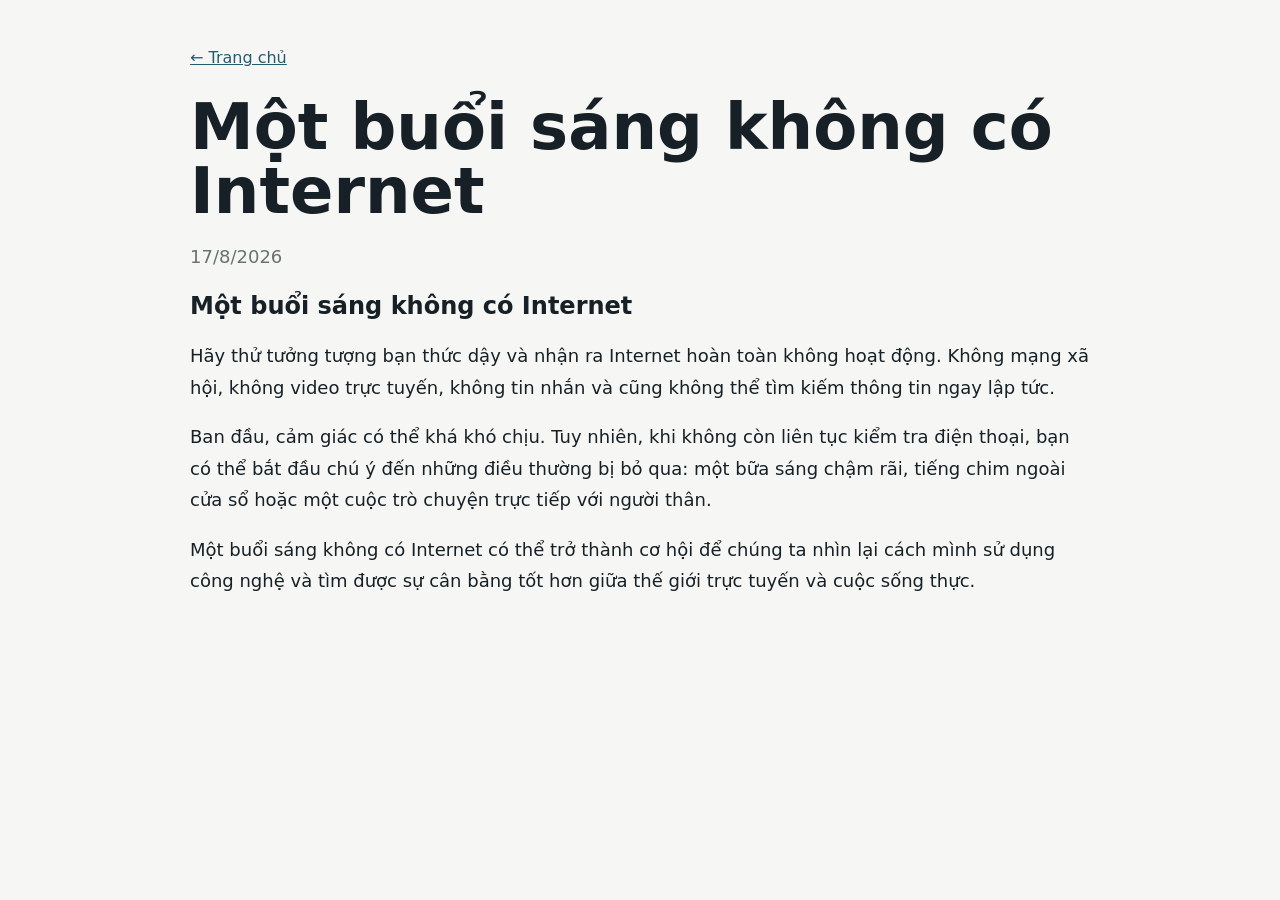
==== posts/mot-buoi-sang-khong-co-internet/index.html @ 49d6b51d "Publish mot-buoi-sang-khong-co-internet" ====
<!doctype html>
<html lang="vi">
<head>
  <meta charset="utf-8">
  <meta name="viewport" content="width=device-width, initial-scale=1">
  <title>Một buổi sáng không có Internet</title>
  <link rel="stylesheet" href="../../style.css">
</head>
<body>
  <main class="post-page">
    <a href="../../">← Trang chủ</a>
    <article>
      <h1>Một buổi sáng không có Internet</h1>
      <p class="meta">17/8/2026</p>
      <h2>Một buổi sáng không có Internet</h2> 
<p>Hãy thử tưởng tượng bạn thức dậy và nhận ra Internet hoàn toàn không hoạt động. Không mạng xã hội, không video trực tuyến, không tin nhắn và cũng không thể tìm kiếm thông tin ngay lập tức.</p> 
<p>Ban đầu, cảm giác có thể khá khó chịu. Tuy nhiên, khi không còn liên tục kiểm tra điện thoại, bạn có thể bắt đầu chú ý đến những điều thường bị bỏ qua: một bữa sáng chậm rãi, tiếng chim ngoài cửa sổ hoặc một cuộc trò chuyện trực tiếp với người thân.</p> 
<p>Một buổi sáng không có Internet có thể trở thành cơ hội để chúng ta nhìn lại cách mình sử dụng công nghệ và tìm được sự cân bằng tốt hơn giữa thế giới trực tuyến và cuộc sống thực.</p>
    </article>
  </main>
</body>
</html>
---- style.css ----
:root {
  font-family: Inter, ui-sans-serif, system-ui, sans-serif;
  color: #172026;
  background: #f6f7f4;
}

body {
  margin: 0;
}

a {
  color: #245c6f;
}

.home,
.post-page {
  width: min(900px, calc(100vw - 32px));
  margin: 0 auto;
  padding: 48px 0;
}

.home header {
  border-bottom: 1px solid #d9ddd5;
  margin-bottom: 24px;
  padding-bottom: 20px;
}

h1 {
  font-size: clamp(34px, 6vw, 64px);
  line-height: 1;
  margin: 0 0 12px;
}

.post-list {
  display: grid;
  gap: 14px;
}

.post-card {
  border-bottom: 1px solid #d9ddd5;
  padding: 8px 0 18px;
}

.post-card h2 {
  margin: 0 0 8px;
  font-size: 24px;
}

.post-card p {
  color: #46514a;
  margin: 0 0 8px;
}

.post-card small,
.meta {
  color: #69736b;
}

.post-page article {
  margin-top: 28px;
}

.post-page article :where(p, li) {
  font-size: 18px;
  line-height: 1.75;
}

.post-page img {
  max-width: 100%;
  height: auto;
}
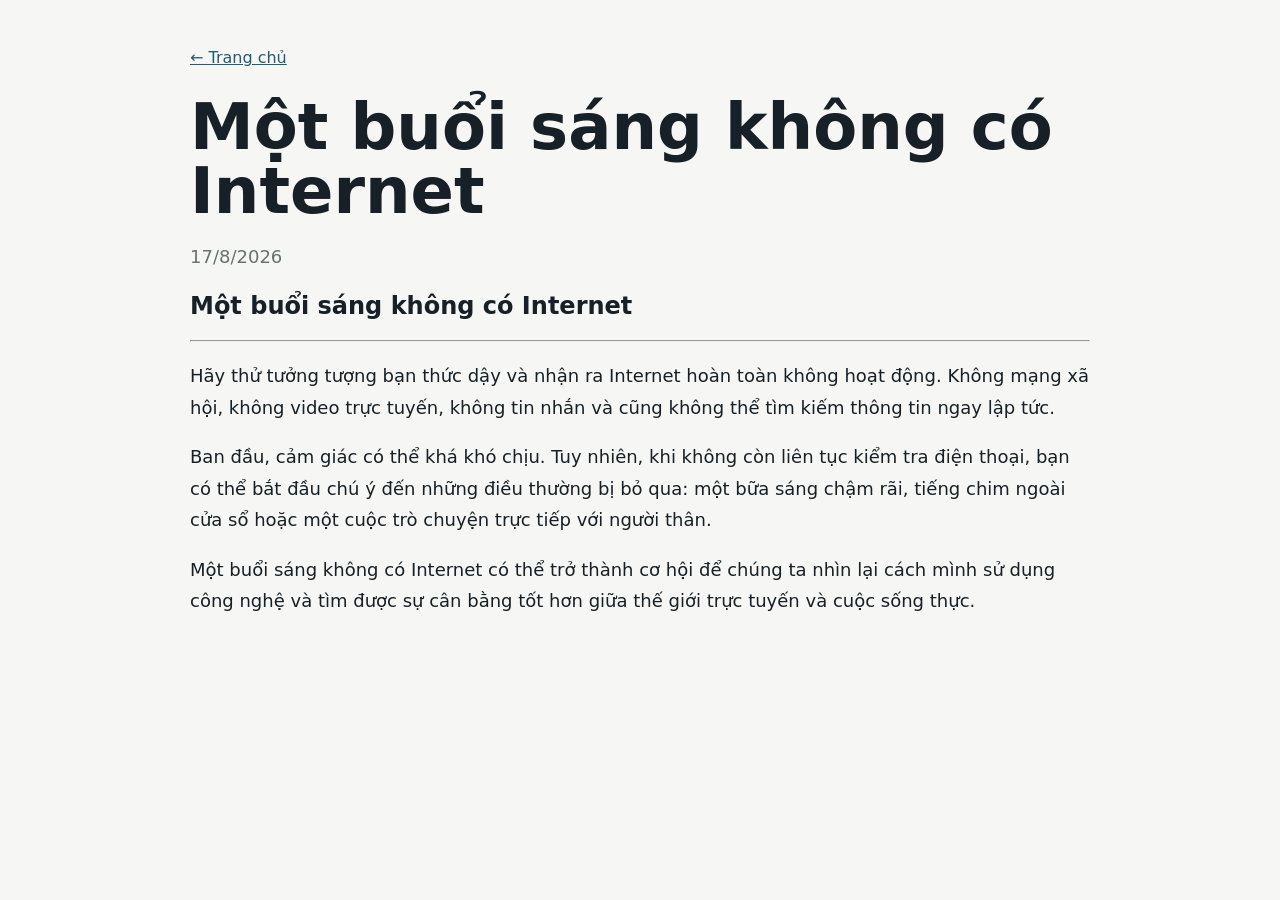
==== commit 3758ae01: "Publish mot-buoi-sang-khong-co-internet" ====
--- a/posts/mot-buoi-sang-khong-co-internet/index.html
+++ b/posts/mot-buoi-sang-khong-co-internet/index.html
@@ -13,6 +13,7 @@
       <h1>Một buổi sáng không có Internet</h1>
       <p class="meta">17/8/2026</p>
       <h2>Một buổi sáng không có Internet</h2> 
+<hr>
 <p>Hãy thử tưởng tượng bạn thức dậy và nhận ra Internet hoàn toàn không hoạt động. Không mạng xã hội, không video trực tuyến, không tin nhắn và cũng không thể tìm kiếm thông tin ngay lập tức.</p> 
 <p>Ban đầu, cảm giác có thể khá khó chịu. Tuy nhiên, khi không còn liên tục kiểm tra điện thoại, bạn có thể bắt đầu chú ý đến những điều thường bị bỏ qua: một bữa sáng chậm rãi, tiếng chim ngoài cửa sổ hoặc một cuộc trò chuyện trực tiếp với người thân.</p> 
 <p>Một buổi sáng không có Internet có thể trở thành cơ hội để chúng ta nhìn lại cách mình sử dụng công nghệ và tìm được sự cân bằng tốt hơn giữa thế giới trực tuyến và cuộc sống thực.</p>
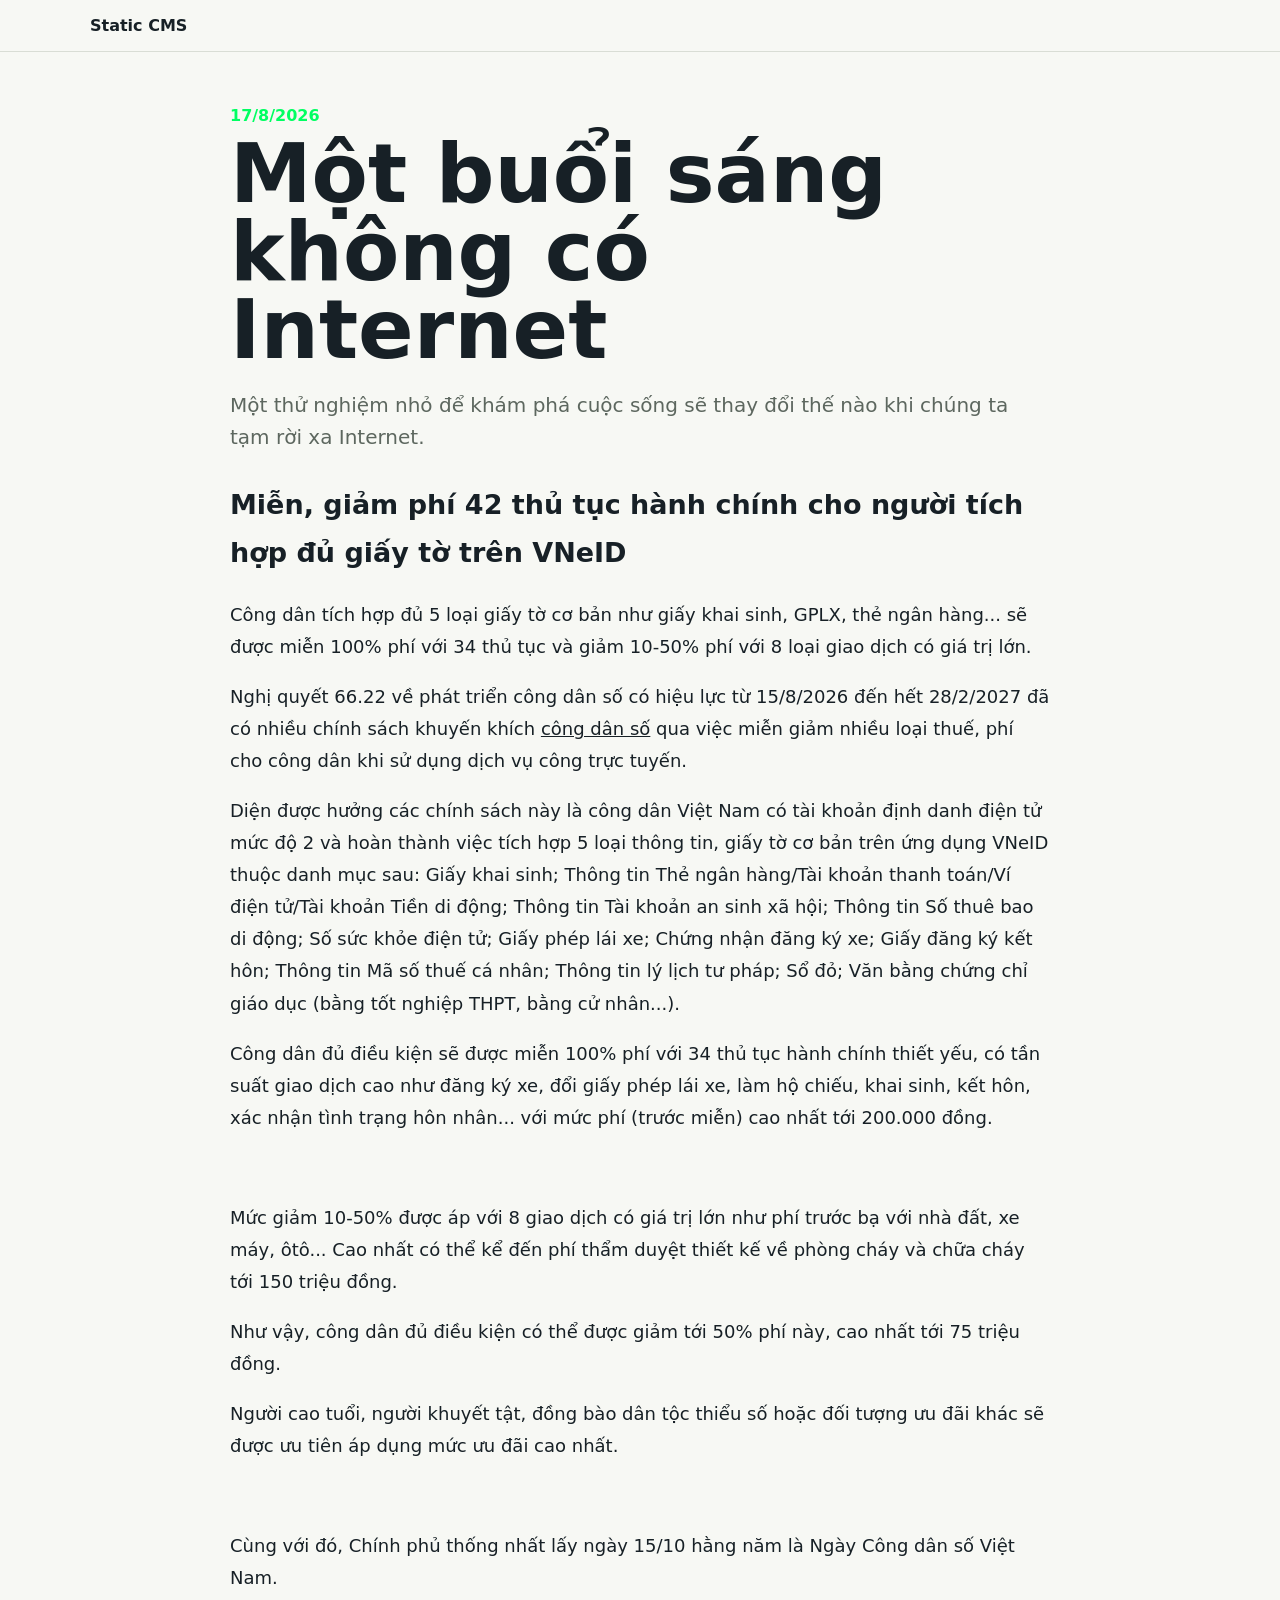
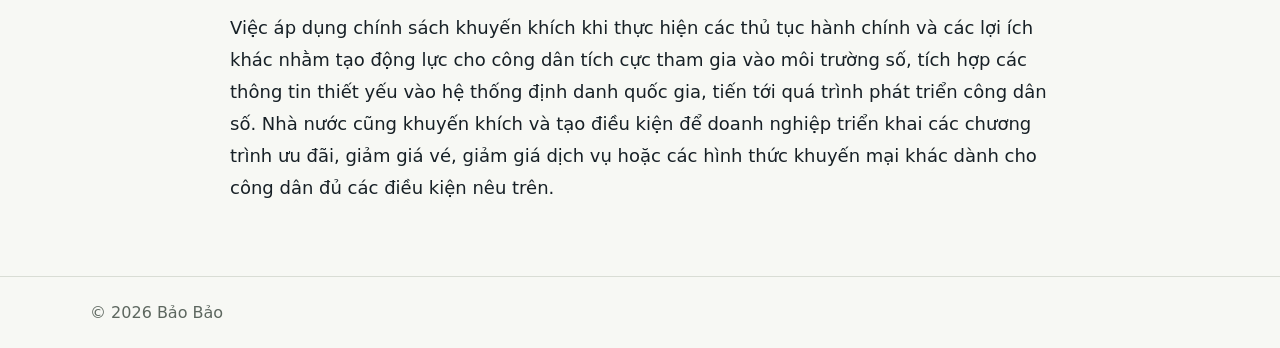
==== commit 17a050dc: "Publish mot-buoi-sang-khong-co-internet" ====
--- a/posts/mot-buoi-sang-khong-co-internet/index.html
+++ b/posts/mot-buoi-sang-khong-co-internet/index.html
@@ -4,20 +4,29 @@
   <meta charset="utf-8">
   <meta name="viewport" content="width=device-width, initial-scale=1">
   <title>Một buổi sáng không có Internet</title>
+  <meta name="description" content="Một thử nghiệm nhỏ để khám phá cuộc sống sẽ thay đổi thế nào khi chúng ta tạm rời xa Internet.">
+  
   <link rel="stylesheet" href="../../style.css">
 </head>
 <body>
-  <main class="post-page">
-    <a href="../../">← Trang chủ</a>
-    <article>
+  <header class="site-header">
+    <a class="brand" href="../../">Static CMS</a>
+    <nav class="site-nav"></nav>
+  </header>
+  <main class="article-shell">
+    <article class="article">
+      
+      <p class="eyebrow">17/8/2026</p>
       <h1>Một buổi sáng không có Internet</h1>
-      <p class="meta">17/8/2026</p>
-      <h2>Một buổi sáng không có Internet</h2> 
-<hr>
-<p>Hãy thử tưởng tượng bạn thức dậy và nhận ra Internet hoàn toàn không hoạt động. Không mạng xã hội, không video trực tuyến, không tin nhắn và cũng không thể tìm kiếm thông tin ngay lập tức.</p> 
-<p>Ban đầu, cảm giác có thể khá khó chịu. Tuy nhiên, khi không còn liên tục kiểm tra điện thoại, bạn có thể bắt đầu chú ý đến những điều thường bị bỏ qua: một bữa sáng chậm rãi, tiếng chim ngoài cửa sổ hoặc một cuộc trò chuyện trực tiếp với người thân.</p> 
-<p>Một buổi sáng không có Internet có thể trở thành cơ hội để chúng ta nhìn lại cách mình sử dụng công nghệ và tìm được sự cân bằng tốt hơn giữa thế giới trực tuyến và cuộc sống thực.</p>
+      <p class="article-excerpt">Một thử nghiệm nhỏ để khám phá cuộc sống sẽ thay đổi thế nào khi chúng ta tạm rời xa Internet.</p>
+      <div class="article-body"><h2><strong>Miễn, giảm phí 42 thủ tục hành chính cho người tích hợp đủ giấy tờ trên VNeID</strong></h2><p>Công dân tích hợp đủ 5 loại giấy tờ cơ bản như giấy khai sinh, GPLX, thẻ ngân hàng... sẽ được miễn 100% phí với 34 thủ tục và giảm 10-50% phí với 8 loại giao dịch có giá trị lớn.</p><p>Nghị quyết 66.22 về phát triển công dân số có hiệu lực từ 15/8/2026 đến hết 28/2/2027 đã có nhiều chính sách khuyến khích <a href="https://vnexpress.net/he-thong-cham-diem-cong-dan-so-tren-vneid-du-kien-hoat-dong-ra-sao-4996291.html">công dân số</a> qua việc miễn giảm nhiều loại thuế, phí cho công dân khi sử dụng dịch vụ công trực tuyến.</p><p>Diện được hưởng các chính sách này là công dân Việt Nam có tài khoản định danh điện tử mức độ 2 và hoàn thành việc tích hợp 5 loại thông tin, giấy tờ cơ bản trên ứng dụng VNeID thuộc danh mục sau: Giấy khai sinh; Thông tin Thẻ ngân hàng/Tài khoản thanh toán/Ví điện tử/Tài khoản Tiền di động; Thông tin Tài khoản an sinh xã hội; Thông tin Số thuê bao di động; Số sức khỏe điện tử; Giấy phép lái xe; Chứng nhận đăng ký xe; Giấy đăng ký kết hôn; Thông tin Mã số thuế cá nhân; Thông tin lý lịch tư pháp; Sổ đỏ; Văn bằng chứng chỉ giáo dục (bằng tốt nghiệp THPT, bằng cử nhân...).</p><p>Công dân đủ điều kiện sẽ được miễn 100% phí với 34 thủ tục hành chính thiết yếu, có tần suất giao dịch cao như đăng ký xe, đổi giấy phép lái xe, làm hộ chiếu, khai sinh, kết hôn, xác nhận tình trạng hôn nhân... với mức phí (trước miễn) cao nhất tới 200.000 đồng.</p><p>&nbsp;</p><p>Mức giảm 10-50% được áp với 8 giao dịch có giá trị lớn như phí trước bạ với nhà đất, xe máy, ôtô... Cao nhất có thể kể đến phí thẩm duyệt thiết kế về phòng cháy và chữa cháy tới 150 triệu đồng.</p><p>Như vậy, công dân đủ điều kiện có thể được giảm tới 50% phí này, cao nhất tới 75 triệu đồng.</p><p>Người cao tuổi, người khuyết tật, đồng bào dân tộc thiểu số hoặc đối tượng ưu đãi khác sẽ được ưu tiên áp dụng mức ưu đãi cao nhất.</p><p>&nbsp;</p><p>Cùng với đó, Chính phủ thống nhất lấy ngày 15/10 hằng năm là Ngày Công dân số Việt Nam.</p><p>Việc áp dụng chính sách khuyến khích khi thực hiện các thủ tục hành chính và các lợi ích khác nhằm tạo động lực cho công dân tích cực tham gia vào môi trường số, tích hợp các thông tin thiết yếu vào hệ thống định danh quốc gia, tiến tới quá trình phát triển công dân số. Nhà nước cũng khuyến khích và tạo điều kiện để doanh nghiệp triển khai các chương trình ưu đãi, giảm giá vé, giảm giá dịch vụ hoặc các hình thức khuyến mại khác dành cho công dân đủ các điều kiện nêu trên.</p></div>
     </article>
   </main>
+  <footer class="site-footer">
+    <div class="footer-inner">
+      <div>&copy; 2026 Bảo Bảo</div>
+      <nav class="footer-links"></nav>
+    </div>
+  </footer>
 </body>
 </html>
--- a/style.css
+++ b/style.css
@@ -1,71 +1,72 @@
 :root {
   font-family: Inter, ui-sans-serif, system-ui, sans-serif;
   color: #172026;
-  background: #f6f7f4;
+  background: #f7f8f4;
+  --accent: #00ff62;
+  --line: #d9ddd5;
+  --muted: #5d675f;
 }
 
-body {
-  margin: 0;
+* { box-sizing: border-box; }
+body { margin: 0; }
+a { color: inherit; }
+
+.site-header {
+  position: sticky;
+  top: 0;
+  z-index: 10;
+  display: flex;
+  align-items: center;
+  justify-content: space-between;
+  gap: 24px;
+  padding: 16px max(24px, calc((100vw - 1100px) / 2));
+  background: rgba(247, 248, 244, 0.94);
+  border-bottom: 1px solid var(--line);
+  backdrop-filter: blur(12px);
 }
 
-a {
-  color: #245c6f;
+.brand { display: flex; align-items: center; gap: 10px; font-weight: 800; text-decoration: none; }
+.brand img { height: 32px; max-width: 160px; object-fit: contain; }
+.site-nav { display: flex; align-items: center; gap: 18px; flex-wrap: wrap; }
+.site-nav a { color: #334039; text-decoration: none; }
+.site-nav .nav-cta { color: #fff; background: var(--accent); border-radius: 6px; padding: 9px 12px; }
+
+main { width: min(1100px, calc(100vw - 32px)); margin: 0 auto; }
+.hero { display: grid; align-items: end; min-height: 54vh; padding: 72px 0 44px; border-bottom: 1px solid var(--line); }
+.eyebrow { color: var(--accent); font-weight: 800; margin: 0 0 10px; }
+h1 { font-size: clamp(42px, 7vw, 82px); line-height: 0.95; margin: 0 0 18px; letter-spacing: 0; max-width: 880px; }
+.hero p:not(.eyebrow) { color: var(--muted); font-size: 20px; line-height: 1.6; max-width: 720px; }
+.hero-actions { display: flex; gap: 12px; flex-wrap: wrap; margin-top: 24px; }
+.button { display: inline-flex; align-items: center; min-height: 42px; padding: 10px 14px; border-radius: 6px; background: var(--accent); color: #fff; text-decoration: none; font-weight: 700; }
+.button.secondary { background: transparent; color: #172026; border: 1px solid var(--line); }
+.intro, .custom-section { padding: 32px 0; font-size: 18px; line-height: 1.75; border-bottom: 1px solid var(--line); }
+.post-section { padding: 38px 0 58px; }
+.section-head { margin-bottom: 18px; }
+.section-head h2 { margin: 0; font-size: 32px; }
+.post-grid { display: grid; grid-template-columns: repeat(auto-fit, minmax(240px, 1fr)); gap: 18px; }
+.post-card { border: 1px solid var(--line); border-radius: 8px; background: #fff; overflow: hidden; }
+.post-card a { display: grid; gap: 10px; height: 100%; padding: 16px; text-decoration: none; }
+.post-card img { width: 100%; aspect-ratio: 16 / 9; object-fit: cover; border-radius: 6px; }
+.post-card span, .meta { color: var(--muted); font-size: 13px; }
+.post-card h2 { margin: 0; font-size: 22px; }
+.post-card p { margin: 0; color: var(--muted); line-height: 1.55; }
+
+.article-shell { width: min(820px, calc(100vw - 32px)); }
+.article { padding: 54px 0; }
+.article-cover { width: 100%; aspect-ratio: 16 / 9; object-fit: cover; border-radius: 8px; margin-bottom: 26px; }
+.article-excerpt { color: var(--muted); font-size: 20px; line-height: 1.6; }
+.article-body { margin-top: 28px; font-size: 18px; line-height: 1.78; }
+.article-body img { max-width: 100%; height: auto; border-radius: 8px; }
+
+.site-footer { border-top: 1px solid var(--line); padding: 26px max(24px, calc((100vw - 1100px) / 2)); color: var(--muted); }
+.footer-inner { display: flex; justify-content: space-between; gap: 18px; flex-wrap: wrap; }
+.footer-links { display: flex; gap: 14px; flex-wrap: wrap; }
+.footer-links a { text-decoration: none; color: var(--muted); }
+
+@media (max-width: 720px) {
+  .site-header { align-items: flex-start; flex-direction: column; }
+  .site-nav { gap: 12px; }
+  .hero { min-height: auto; padding-top: 48px; }
 }
 
-.home,
-.post-page {
-  width: min(900px, calc(100vw - 32px));
-  margin: 0 auto;
-  padding: 48px 0;
-}
 
-.home header {
-  border-bottom: 1px solid #d9ddd5;
-  margin-bottom: 24px;
-  padding-bottom: 20px;
-}
-
-h1 {
-  font-size: clamp(34px, 6vw, 64px);
-  line-height: 1;
-  margin: 0 0 12px;
-}
-
-.post-list {
-  display: grid;
-  gap: 14px;
-}
-
-.post-card {
-  border-bottom: 1px solid #d9ddd5;
-  padding: 8px 0 18px;
-}
-
-.post-card h2 {
-  margin: 0 0 8px;
-  font-size: 24px;
-}
-
-.post-card p {
-  color: #46514a;
-  margin: 0 0 8px;
-}
-
-.post-card small,
-.meta {
-  color: #69736b;
-}
-
-.post-page article {
-  margin-top: 28px;
-}
-
-.post-page article :where(p, li) {
-  font-size: 18px;
-  line-height: 1.75;
-}
-
-.post-page img {
-  max-width: 100%;
-  height: auto;
-}
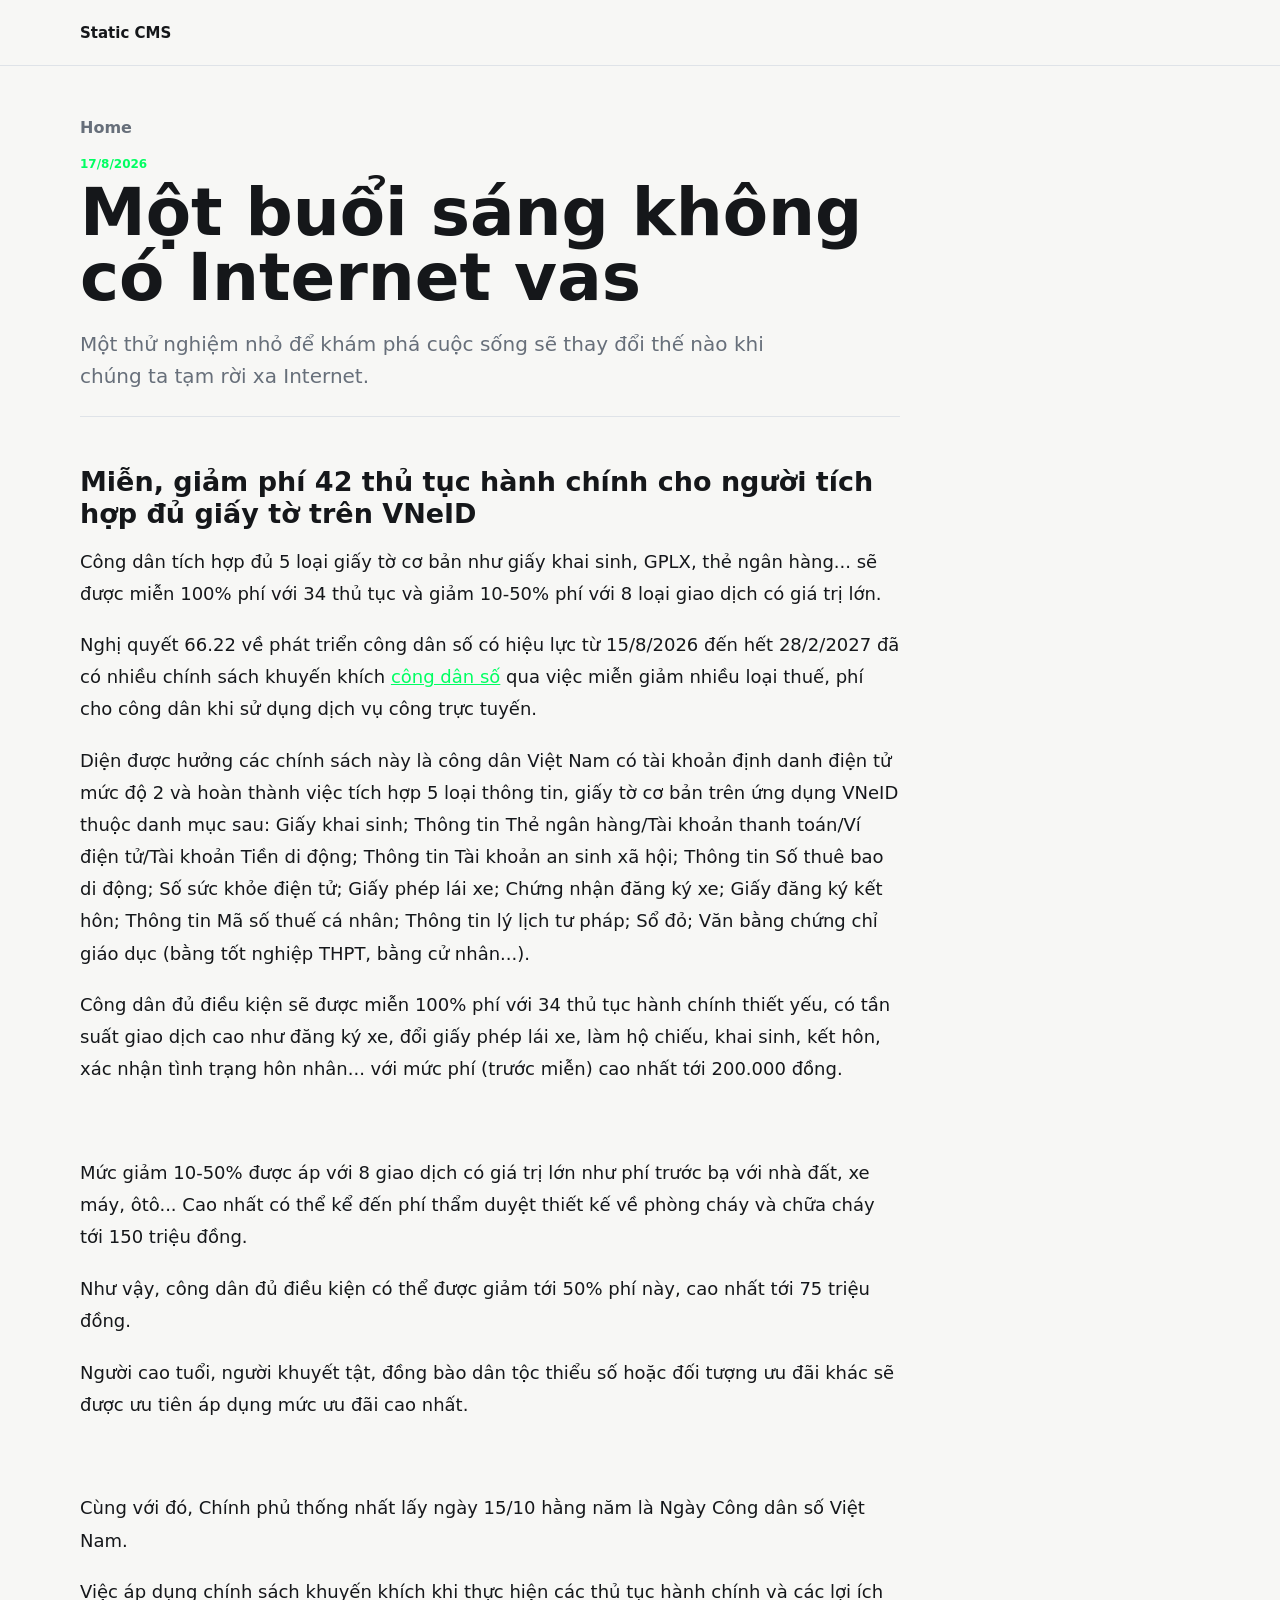
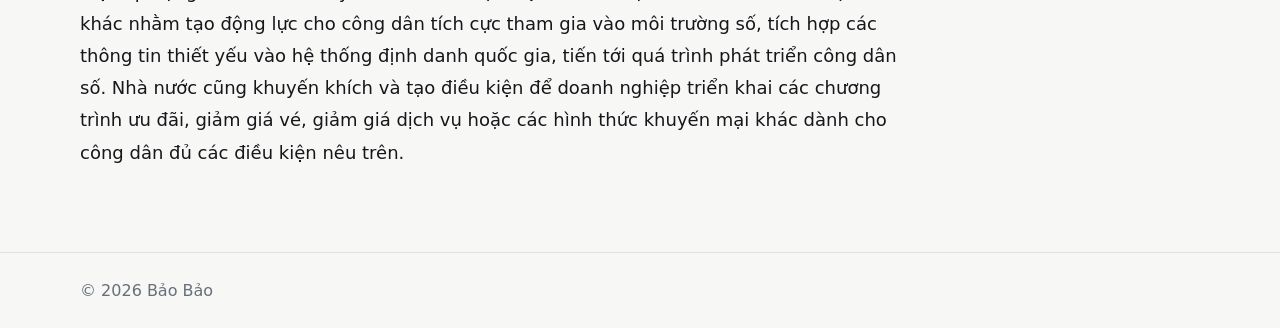
==== commit 0a6e4af7: "Publish mot-buoi-sang-khong-co-internet" ====
--- a/posts/mot-buoi-sang-khong-co-internet/index.html
+++ b/posts/mot-buoi-sang-khong-co-internet/index.html
@@ -3,25 +3,28 @@
 <head>
   <meta charset="utf-8">
   <meta name="viewport" content="width=device-width, initial-scale=1">
-  <title>Một buổi sáng không có Internet</title>
+  <title>Một buổi sáng không có Internet vas</title>
   <meta name="description" content="Một thử nghiệm nhỏ để khám phá cuộc sống sẽ thay đổi thế nào khi chúng ta tạm rời xa Internet.">
   
   <link rel="stylesheet" href="../../style.css">
 </head>
-<body>
+<body class="post-template">
   <header class="site-header">
     <a class="brand" href="../../">Static CMS</a>
     <nav class="site-nav"></nav>
   </header>
-  <main class="article-shell">
-    <article class="article">
-      
-      <p class="eyebrow">17/8/2026</p>
-      <h1>Một buổi sáng không có Internet</h1>
-      <p class="article-excerpt">Một thử nghiệm nhỏ để khám phá cuộc sống sẽ thay đổi thế nào khi chúng ta tạm rời xa Internet.</p>
-      <div class="article-body"><h2><strong>Miễn, giảm phí 42 thủ tục hành chính cho người tích hợp đủ giấy tờ trên VNeID</strong></h2><p>Công dân tích hợp đủ 5 loại giấy tờ cơ bản như giấy khai sinh, GPLX, thẻ ngân hàng... sẽ được miễn 100% phí với 34 thủ tục và giảm 10-50% phí với 8 loại giao dịch có giá trị lớn.</p><p>Nghị quyết 66.22 về phát triển công dân số có hiệu lực từ 15/8/2026 đến hết 28/2/2027 đã có nhiều chính sách khuyến khích <a href="https://vnexpress.net/he-thong-cham-diem-cong-dan-so-tren-vneid-du-kien-hoat-dong-ra-sao-4996291.html">công dân số</a> qua việc miễn giảm nhiều loại thuế, phí cho công dân khi sử dụng dịch vụ công trực tuyến.</p><p>Diện được hưởng các chính sách này là công dân Việt Nam có tài khoản định danh điện tử mức độ 2 và hoàn thành việc tích hợp 5 loại thông tin, giấy tờ cơ bản trên ứng dụng VNeID thuộc danh mục sau: Giấy khai sinh; Thông tin Thẻ ngân hàng/Tài khoản thanh toán/Ví điện tử/Tài khoản Tiền di động; Thông tin Tài khoản an sinh xã hội; Thông tin Số thuê bao di động; Số sức khỏe điện tử; Giấy phép lái xe; Chứng nhận đăng ký xe; Giấy đăng ký kết hôn; Thông tin Mã số thuế cá nhân; Thông tin lý lịch tư pháp; Sổ đỏ; Văn bằng chứng chỉ giáo dục (bằng tốt nghiệp THPT, bằng cử nhân...).</p><p>Công dân đủ điều kiện sẽ được miễn 100% phí với 34 thủ tục hành chính thiết yếu, có tần suất giao dịch cao như đăng ký xe, đổi giấy phép lái xe, làm hộ chiếu, khai sinh, kết hôn, xác nhận tình trạng hôn nhân... với mức phí (trước miễn) cao nhất tới 200.000 đồng.</p><p>&nbsp;</p><p>Mức giảm 10-50% được áp với 8 giao dịch có giá trị lớn như phí trước bạ với nhà đất, xe máy, ôtô... Cao nhất có thể kể đến phí thẩm duyệt thiết kế về phòng cháy và chữa cháy tới 150 triệu đồng.</p><p>Như vậy, công dân đủ điều kiện có thể được giảm tới 50% phí này, cao nhất tới 75 triệu đồng.</p><p>Người cao tuổi, người khuyết tật, đồng bào dân tộc thiểu số hoặc đối tượng ưu đãi khác sẽ được ưu tiên áp dụng mức ưu đãi cao nhất.</p><p>&nbsp;</p><p>Cùng với đó, Chính phủ thống nhất lấy ngày 15/10 hằng năm là Ngày Công dân số Việt Nam.</p><p>Việc áp dụng chính sách khuyến khích khi thực hiện các thủ tục hành chính và các lợi ích khác nhằm tạo động lực cho công dân tích cực tham gia vào môi trường số, tích hợp các thông tin thiết yếu vào hệ thống định danh quốc gia, tiến tới quá trình phát triển công dân số. Nhà nước cũng khuyến khích và tạo điều kiện để doanh nghiệp triển khai các chương trình ưu đãi, giảm giá vé, giảm giá dịch vụ hoặc các hình thức khuyến mại khác dành cho công dân đủ các điều kiện nêu trên.</p></div>
-    </article>
-  </main>
+  <main class="content-shell">
+      <article class="document">
+        <header class="document-head">
+          <a class="back-link" href="../../">Home</a>
+          <p class="eyebrow">17/8/2026</p>
+          <h1>Một buổi sáng không có Internet vas</h1>
+          <p class="lead">Một thử nghiệm nhỏ để khám phá cuộc sống sẽ thay đổi thế nào khi chúng ta tạm rời xa Internet.</p>
+        </header>
+        
+        <div class="prose"><h2><strong>Miễn, giảm phí 42 thủ tục hành chính cho người tích hợp đủ giấy tờ trên VNeID</strong></h2><p>Công dân tích hợp đủ 5 loại giấy tờ cơ bản như giấy khai sinh, GPLX, thẻ ngân hàng... sẽ được miễn 100% phí với 34 thủ tục và giảm 10-50% phí với 8 loại giao dịch có giá trị lớn.</p><p>Nghị quyết 66.22 về phát triển công dân số có hiệu lực từ 15/8/2026 đến hết 28/2/2027 đã có nhiều chính sách khuyến khích <a href="https://vnexpress.net/he-thong-cham-diem-cong-dan-so-tren-vneid-du-kien-hoat-dong-ra-sao-4996291.html">công dân số</a> qua việc miễn giảm nhiều loại thuế, phí cho công dân khi sử dụng dịch vụ công trực tuyến.</p><p>Diện được hưởng các chính sách này là công dân Việt Nam có tài khoản định danh điện tử mức độ 2 và hoàn thành việc tích hợp 5 loại thông tin, giấy tờ cơ bản trên ứng dụng VNeID thuộc danh mục sau: Giấy khai sinh; Thông tin Thẻ ngân hàng/Tài khoản thanh toán/Ví điện tử/Tài khoản Tiền di động; Thông tin Tài khoản an sinh xã hội; Thông tin Số thuê bao di động; Số sức khỏe điện tử; Giấy phép lái xe; Chứng nhận đăng ký xe; Giấy đăng ký kết hôn; Thông tin Mã số thuế cá nhân; Thông tin lý lịch tư pháp; Sổ đỏ; Văn bằng chứng chỉ giáo dục (bằng tốt nghiệp THPT, bằng cử nhân...).</p><p>Công dân đủ điều kiện sẽ được miễn 100% phí với 34 thủ tục hành chính thiết yếu, có tần suất giao dịch cao như đăng ký xe, đổi giấy phép lái xe, làm hộ chiếu, khai sinh, kết hôn, xác nhận tình trạng hôn nhân... với mức phí (trước miễn) cao nhất tới 200.000 đồng.</p><p>&nbsp;</p><p>Mức giảm 10-50% được áp với 8 giao dịch có giá trị lớn như phí trước bạ với nhà đất, xe máy, ôtô... Cao nhất có thể kể đến phí thẩm duyệt thiết kế về phòng cháy và chữa cháy tới 150 triệu đồng.</p><p>Như vậy, công dân đủ điều kiện có thể được giảm tới 50% phí này, cao nhất tới 75 triệu đồng.</p><p>Người cao tuổi, người khuyết tật, đồng bào dân tộc thiểu số hoặc đối tượng ưu đãi khác sẽ được ưu tiên áp dụng mức ưu đãi cao nhất.</p><p>&nbsp;</p><p>Cùng với đó, Chính phủ thống nhất lấy ngày 15/10 hằng năm là Ngày Công dân số Việt Nam.</p><p>Việc áp dụng chính sách khuyến khích khi thực hiện các thủ tục hành chính và các lợi ích khác nhằm tạo động lực cho công dân tích cực tham gia vào môi trường số, tích hợp các thông tin thiết yếu vào hệ thống định danh quốc gia, tiến tới quá trình phát triển công dân số. Nhà nước cũng khuyến khích và tạo điều kiện để doanh nghiệp triển khai các chương trình ưu đãi, giảm giá vé, giảm giá dịch vụ hoặc các hình thức khuyến mại khác dành cho công dân đủ các điều kiện nêu trên.</p></div>
+      </article>
+    </main>
   <footer class="site-footer">
     <div class="footer-inner">
       <div>&copy; 2026 Bảo Bảo</div>
--- a/style.css
+++ b/style.css
@@ -1,15 +1,20 @@
 :root {
-  font-family: Inter, ui-sans-serif, system-ui, sans-serif;
-  color: #172026;
-  background: #f7f8f4;
+  font-family: Inter, ui-sans-serif, system-ui, -apple-system, BlinkMacSystemFont, "Segoe UI", sans-serif;
+  color: #15171a;
+  background: #f7f7f5;
   --accent: #00ff62;
-  --line: #d9ddd5;
-  --muted: #5d675f;
+  --surface: #ffffff;
+  --ink: #15171a;
+  --muted: #676f7a;
+  --line: #dfe3e8;
+  --soft: #f0f2f4;
 }
 
 * { box-sizing: border-box; }
-body { margin: 0; }
+html { background: #f7f7f5; }
+body { margin: 0; background: #f7f7f5; color: var(--ink); }
 a { color: inherit; }
+img { max-width: 100%; }
 
 .site-header {
   position: sticky;
@@ -19,54 +24,267 @@
   align-items: center;
   justify-content: space-between;
   gap: 24px;
-  padding: 16px max(24px, calc((100vw - 1100px) / 2));
-  background: rgba(247, 248, 244, 0.94);
+  min-height: 66px;
+  padding: 14px max(20px, calc((100vw - 1120px) / 2));
+  background: rgba(247,247,245,.92);
   border-bottom: 1px solid var(--line);
   backdrop-filter: blur(12px);
 }
 
-.brand { display: flex; align-items: center; gap: 10px; font-weight: 800; text-decoration: none; }
-.brand img { height: 32px; max-width: 160px; object-fit: contain; }
-.site-nav { display: flex; align-items: center; gap: 18px; flex-wrap: wrap; }
-.site-nav a { color: #334039; text-decoration: none; }
-.site-nav .nav-cta { color: #fff; background: var(--accent); border-radius: 6px; padding: 9px 12px; }
-
-main { width: min(1100px, calc(100vw - 32px)); margin: 0 auto; }
-.hero { display: grid; align-items: end; min-height: 54vh; padding: 72px 0 44px; border-bottom: 1px solid var(--line); }
-.eyebrow { color: var(--accent); font-weight: 800; margin: 0 0 10px; }
-h1 { font-size: clamp(42px, 7vw, 82px); line-height: 0.95; margin: 0 0 18px; letter-spacing: 0; max-width: 880px; }
-.hero p:not(.eyebrow) { color: var(--muted); font-size: 20px; line-height: 1.6; max-width: 720px; }
-.hero-actions { display: flex; gap: 12px; flex-wrap: wrap; margin-top: 24px; }
-.button { display: inline-flex; align-items: center; min-height: 42px; padding: 10px 14px; border-radius: 6px; background: var(--accent); color: #fff; text-decoration: none; font-weight: 700; }
-.button.secondary { background: transparent; color: #172026; border: 1px solid var(--line); }
-.intro, .custom-section { padding: 32px 0; font-size: 18px; line-height: 1.75; border-bottom: 1px solid var(--line); }
-.post-section { padding: 38px 0 58px; }
-.section-head { margin-bottom: 18px; }
-.section-head h2 { margin: 0; font-size: 32px; }
-.post-grid { display: grid; grid-template-columns: repeat(auto-fit, minmax(240px, 1fr)); gap: 18px; }
-.post-card { border: 1px solid var(--line); border-radius: 8px; background: #fff; overflow: hidden; }
-.post-card a { display: grid; gap: 10px; height: 100%; padding: 16px; text-decoration: none; }
-.post-card img { width: 100%; aspect-ratio: 16 / 9; object-fit: cover; border-radius: 6px; }
-.post-card span, .meta { color: var(--muted); font-size: 13px; }
-.post-card h2 { margin: 0; font-size: 22px; }
-.post-card p { margin: 0; color: var(--muted); line-height: 1.55; }
-
-.article-shell { width: min(820px, calc(100vw - 32px)); }
-.article { padding: 54px 0; }
-.article-cover { width: 100%; aspect-ratio: 16 / 9; object-fit: cover; border-radius: 8px; margin-bottom: 26px; }
-.article-excerpt { color: var(--muted); font-size: 20px; line-height: 1.6; }
-.article-body { margin-top: 28px; font-size: 18px; line-height: 1.78; }
-.article-body img { max-width: 100%; height: auto; border-radius: 8px; }
-
-.site-footer { border-top: 1px solid var(--line); padding: 26px max(24px, calc((100vw - 1100px) / 2)); color: var(--muted); }
-.footer-inner { display: flex; justify-content: space-between; gap: 18px; flex-wrap: wrap; }
-.footer-links { display: flex; gap: 14px; flex-wrap: wrap; }
-.footer-links a { text-decoration: none; color: var(--muted); }
-
-@media (max-width: 720px) {
-  .site-header { align-items: flex-start; flex-direction: column; }
-  .site-nav { gap: 12px; }
-  .hero { min-height: auto; padding-top: 48px; }
-}
-
-
+.brand {
+  display: inline-flex;
+  align-items: center;
+  gap: 10px;
+  min-width: 0;
+  color: var(--ink);
+  font-size: 15px;
+  font-weight: 800;
+  text-decoration: none;
+}
+.brand img { height: 30px; max-width: 180px; object-fit: contain; }
+
+.site-nav {
+  display: flex;
+  align-items: center;
+  justify-content: flex-end;
+  gap: 18px;
+  flex-wrap: wrap;
+}
+.site-nav a {
+  color: var(--muted);
+  font-size: 14px;
+  font-weight: 650;
+  text-decoration: none;
+}
+.site-nav a:hover { color: var(--ink); }
+.site-nav .nav-cta {
+  color: #fff;
+  background: var(--accent);
+  border-radius: 8px;
+  padding: 8px 12px;
+}
+
+.hero,
+.index-section,
+.content-band,
+.content-shell {
+  width: min(1120px, calc(100vw - 40px));
+  margin: 0 auto;
+}
+
+.hero {
+  display: grid;
+  align-items: end;
+  min-height: 46vh;
+  padding: 78px 0 46px;
+  border-bottom: 1px solid var(--line);
+}
+.hero-inner { max-width: 780px; }
+.eyebrow {
+  margin: 0 0 10px;
+  color: var(--accent);
+  font-size: 12px;
+  font-weight: 800;
+  text-transform: uppercase;
+}
+h1 {
+  margin: 0;
+  max-width: 920px;
+  font-size: clamp(42px, 7vw, 78px);
+  line-height: .98;
+  font-weight: 850;
+}
+.lead {
+  max-width: 720px;
+  margin: 18px 0 0;
+  color: var(--muted);
+  font-size: 20px;
+  line-height: 1.6;
+}
+.hero-actions {
+  display: flex;
+  flex-wrap: wrap;
+  gap: 10px;
+  margin-top: 26px;
+}
+.button {
+  display: inline-flex;
+  align-items: center;
+  min-height: 42px;
+  padding: 9px 14px;
+  border-radius: 8px;
+  background: var(--accent);
+  color: #fff;
+  font-weight: 800;
+  text-decoration: none;
+}
+.button.secondary {
+  background: transparent;
+  color: var(--ink);
+  border: 1px solid var(--line);
+}
+
+.content-band {
+  padding: 34px 0;
+  border-bottom: 1px solid var(--line);
+}
+.index-section { padding: 38px 0; border-bottom: 1px solid var(--line); }
+.section-head {
+  display: flex;
+  align-items: end;
+  justify-content: space-between;
+  gap: 20px;
+  margin-bottom: 18px;
+}
+.section-head h2 { margin: 0; font-size: 28px; line-height: 1.15; }
+
+.link-grid {
+  display: grid;
+  grid-template-columns: repeat(auto-fit, minmax(220px, 1fr));
+  border-top: 1px solid var(--line);
+  border-left: 1px solid var(--line);
+}
+.index-link {
+  display: flex;
+  min-height: 78px;
+  align-items: center;
+  padding: 16px;
+  border-right: 1px solid var(--line);
+  border-bottom: 1px solid var(--line);
+  color: var(--ink);
+  background: var(--surface);
+  font-weight: 800;
+  text-decoration: none;
+}
+.index-link:hover { background: var(--soft); }
+
+.post-list {
+  display: grid;
+  gap: 0;
+  border-top: 1px solid var(--line);
+}
+.post-card {
+  display: grid;
+  grid-template-columns: minmax(0, 1fr) 220px;
+  gap: 22px;
+  padding: 22px 0;
+  border-bottom: 1px solid var(--line);
+}
+.post-card.without-image { grid-template-columns: minmax(0, 1fr); }
+.post-card a { text-decoration: none; }
+.post-card h3 {
+  margin: 6px 0 8px;
+  color: var(--ink);
+  font-size: 25px;
+  line-height: 1.16;
+}
+.post-card p {
+  margin: 0;
+  max-width: 680px;
+  color: var(--muted);
+  line-height: 1.6;
+}
+.post-card time {
+  color: var(--muted);
+  font-size: 13px;
+  font-weight: 700;
+}
+.post-card img {
+  width: 100%;
+  aspect-ratio: 4 / 3;
+  object-fit: cover;
+  border-radius: 8px;
+}
+.empty-state { color: var(--muted); }
+
+.content-shell { padding: 52px 0 64px; }
+.document {
+  width: min(820px, 100%);
+}
+.document-head {
+  padding-bottom: 24px;
+  border-bottom: 1px solid var(--line);
+}
+.document-head h1 { font-size: clamp(38px, 6vw, 66px); }
+.back-link {
+  display: inline-flex;
+  margin-bottom: 20px;
+  color: var(--muted);
+  font-weight: 750;
+  text-decoration: none;
+}
+.feature-media {
+  width: 100%;
+  aspect-ratio: 16 / 9;
+  object-fit: cover;
+  margin: 28px 0 0;
+  border-radius: 8px;
+}
+.prose {
+  margin-top: 28px;
+  color: var(--ink);
+  font-size: 18px;
+  line-height: 1.78;
+}
+.prose :where(h2, h3) {
+  margin: 1.8em 0 .55em;
+  line-height: 1.2;
+}
+.prose p { margin: 0 0 1.1em; }
+.prose a { color: var(--accent); }
+.prose img {
+  height: auto;
+  border-radius: 8px;
+}
+.prose blockquote {
+  margin: 1.5em 0;
+  padding-left: 18px;
+  border-left: 3px solid var(--accent);
+  color: var(--muted);
+}
+
+.site-footer {
+  padding: 28px max(20px, calc((100vw - 1120px) / 2));
+  border-top: 1px solid var(--line);
+  color: var(--muted);
+}
+.footer-inner {
+  display: flex;
+  justify-content: space-between;
+  gap: 18px;
+  flex-wrap: wrap;
+}
+.footer-links {
+  display: flex;
+  gap: 14px;
+  flex-wrap: wrap;
+}
+.footer-links a {
+  color: var(--muted);
+  text-decoration: none;
+}
+
+@media (max-width: 760px) {
+  .site-header {
+    position: static;
+    align-items: flex-start;
+    flex-direction: column;
+    gap: 12px;
+  }
+  .site-nav {
+    justify-content: flex-start;
+    gap: 12px;
+  }
+  .hero,
+  .index-section,
+  .content-band,
+  .content-shell {
+    width: min(100% - 28px, 1120px);
+  }
+  .hero { min-height: auto; padding: 46px 0 34px; }
+  .lead { font-size: 18px; }
+  .post-card { grid-template-columns: 1fr; }
+  .post-card img { aspect-ratio: 16 / 9; }
+}
+
+
